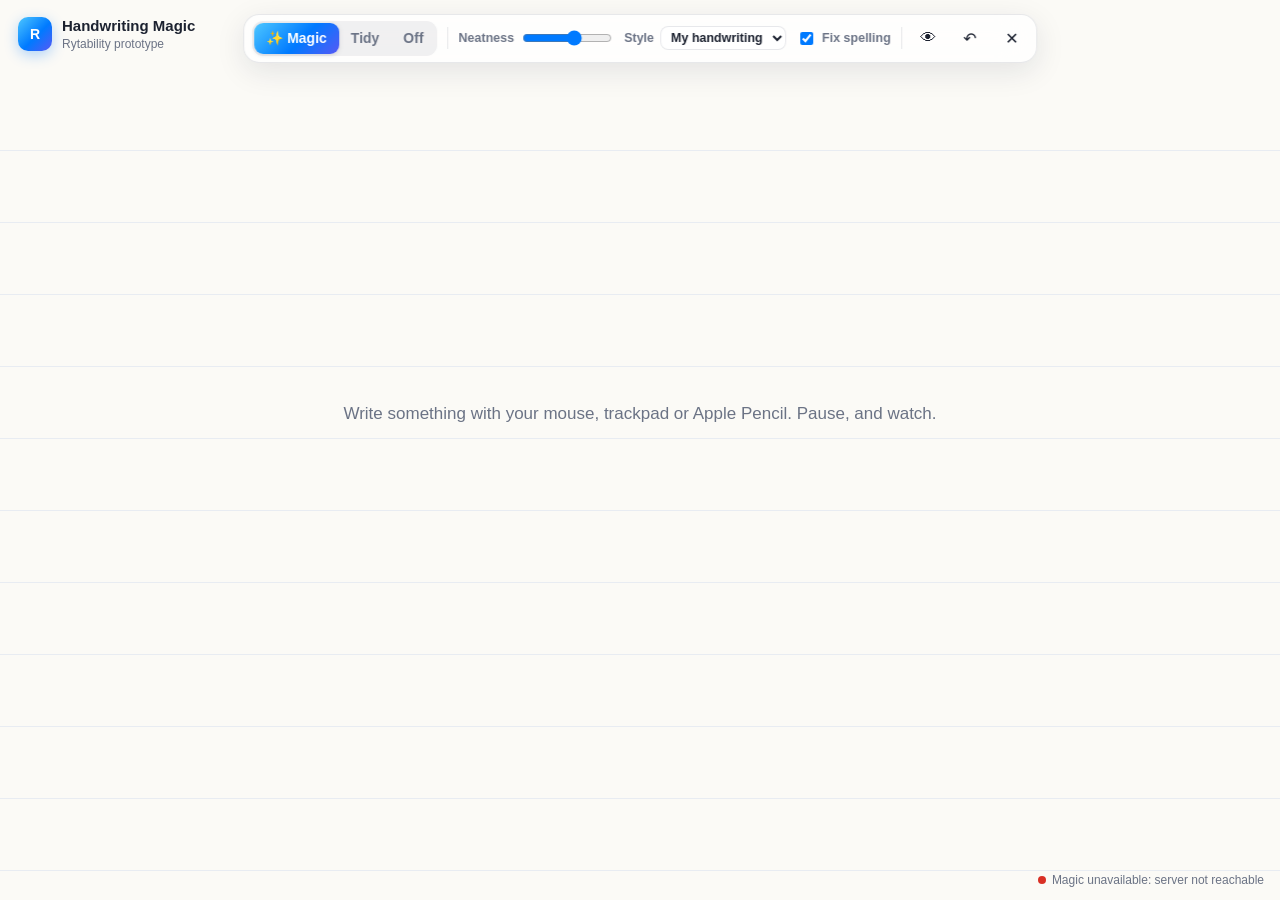
==== web/index.html @ d0c5c0af "Add handwriting-fixing proof of concept for Rytability A local web demo: write with a mouse, trackpa" ====
<!doctype html>
<html lang="en">
<head>
  <meta charset="utf-8">
  <meta name="viewport" content="width=device-width, initial-scale=1, maximum-scale=1, user-scalable=no">
  <meta name="apple-mobile-web-app-capable" content="yes">
  <title>Rytability Handwriting Magic</title>
  <link rel="icon" href="data:image/svg+xml,%3Csvg xmlns='http://www.w3.org/2000/svg' viewBox='0 0 32 32'%3E%3Crect width='32' height='32' rx='8' fill='%23007aff'/%3E%3Ctext x='16' y='23' font-size='18' text-anchor='middle' fill='white' font-family='sans-serif' font-weight='bold'%3ER%3C/text%3E%3C/svg%3E">
  <link rel="stylesheet" href="css/style.css">
</head>
<body>
  <canvas id="paper"></canvas>

  <header class="brand">
    <div class="logo">R</div>
    <div>
      <div class="title">Handwriting Magic</div>
      <div class="subtitle">Rytability prototype</div>
    </div>
  </header>

  <nav class="toolbar" id="toolbar">
    <div class="seg" id="mode" role="radiogroup" aria-label="Mode">
      <button data-mode="magic" class="on" title="Read it, fix spelling, rewrite it neatly in your handwriting">✨ Magic</button>
      <button data-mode="tidy" title="Keep your exact letters, just straighten and even them out">Tidy</button>
      <button data-mode="off" title="Plain ink, no fixing">Off</button>
    </div>
    <div class="sep"></div>
    <label class="ctl" title="How neat the rewrite should be">
      <span>Neatness</span>
      <input type="range" id="neatness" min="0" max="100" value="60">
    </label>
    <label class="ctl" id="styleCtl" title="Whose handwriting to rewrite in">
      <span>Style</span>
      <select id="style">
        <option value="mine" selected>My handwriting</option>
      </select>
    </label>
    <label class="ctl toggle" id="spellCtl" title="Fix spelling while rewriting">
      <input type="checkbox" id="spelling" checked>
      <span>Fix spelling</span>
    </label>
    <div class="sep"></div>
    <button class="icon" id="compare" title="Hold to see what you actually wrote (or hold Space)">👁</button>
    <button class="icon" id="undo" title="Undo (⌘Z)">↶</button>
    <button class="icon" id="clear" title="Clear the page">✕</button>
  </nav>

  <div class="hint" id="hint">Write something with your mouse, trackpad or Apple Pencil. Pause, and watch.</div>

  <aside class="transcript" id="transcript" aria-live="polite"></aside>

  <footer class="status" id="status"><span class="dot"></span><span id="statusText">Connecting…</span></footer>

  <script type="module" src="js/app.js"></script>
</body>
</html>
---- web/css/style.css ----
:root {
  --paper: #fbfaf6;
  --rule: rgba(60, 110, 200, 0.10);
  --margin: rgba(230, 90, 90, 0.18);
  --ink: #1c2230;
  --glass: rgba(255, 255, 255, 0.78);
  --line: rgba(20, 30, 60, 0.10);
  --text: #1c2230;
  --muted: #6b7385;
  /* Rytability "Improve" blue gradient */
  --imp-a: #4dc7ff;
  --imp-b: #007aff;
  --imp-c: #5759f5;
  --good: #1a9e5a;
}

* { box-sizing: border-box; }
html, body { margin: 0; height: 100%; overflow: hidden; background: var(--paper); color: var(--text);
  font: 14px/1.35 -apple-system, BlinkMacSystemFont, "SF Pro Text", "Segoe UI", Roboto, sans-serif;
  -webkit-user-select: none; user-select: none; -webkit-touch-callout: none; }

#paper { position: fixed; inset: 0; width: 100vw; height: 100vh; touch-action: none; cursor: crosshair; }

.brand { position: fixed; top: 16px; left: 18px; display: flex; gap: 10px; align-items: center; pointer-events: none; }
.logo { width: 34px; height: 34px; border-radius: 10px; display: grid; place-items: center; color: white; font-weight: 800;
  background: linear-gradient(135deg, var(--imp-a), var(--imp-b) 55%, var(--imp-c)); box-shadow: 0 4px 14px rgba(0, 122, 255, .3); }
.title { font-weight: 700; font-size: 15px; }
.subtitle { color: var(--muted); font-size: 12px; }

.toolbar { position: fixed; top: 14px; left: 50%; transform: translateX(-50%); display: flex; align-items: center; gap: 10px;
  padding: 6px 8px; border-radius: 16px; background: var(--glass); border: 1px solid var(--line);
  backdrop-filter: blur(18px) saturate(1.4); -webkit-backdrop-filter: blur(18px) saturate(1.4);
  box-shadow: 0 8px 30px rgba(20, 30, 60, .10); white-space: nowrap; }
.seg { display: flex; background: rgba(20, 30, 60, .06); border-radius: 11px; padding: 2px; }
.seg button { border: 0; background: transparent; padding: 6px 12px; border-radius: 9px; font: inherit; font-weight: 600; color: var(--muted); cursor: pointer; }
.seg button.on { background: white; color: var(--text); box-shadow: 0 1px 4px rgba(20, 30, 60, .15); }
.seg button[data-mode="magic"].on { color: white; background: linear-gradient(135deg, var(--imp-a), var(--imp-b) 55%, var(--imp-c)); }
.sep { width: 1px; height: 22px; background: var(--line); }
.ctl { display: flex; align-items: center; gap: 6px; color: var(--muted); font-size: 12.5px; font-weight: 600; }
.ctl input[type=range] { width: 90px; accent-color: var(--imp-b); }
.ctl select { font: inherit; font-weight: 600; color: var(--text); border: 1px solid var(--line); border-radius: 8px; padding: 3px 6px; background: white; }
.ctl.toggle input { accent-color: var(--imp-b); }
.ctl.disabled { opacity: .35; pointer-events: none; }
button.icon { border: 0; background: transparent; width: 32px; height: 32px; border-radius: 9px; font-size: 16px; cursor: pointer; color: var(--text); }
button.icon:hover, button.icon.active { background: rgba(20, 30, 60, .07); }

.hint { position: fixed; top: 46%; left: 50%; transform: translate(-50%, -50%); color: var(--muted); font-size: 17px;
  pointer-events: none; transition: opacity .6s; text-align: center; max-width: 80vw; }
.hint.gone { opacity: 0; }

.transcript { position: fixed; left: 50%; bottom: 44px; transform: translateX(-50%); display: flex; flex-direction: column; gap: 6px;
  align-items: center; pointer-events: none; max-width: min(900px, 92vw); }
.card { background: var(--glass); border: 1px solid var(--line); border-radius: 14px; padding: 8px 14px;
  backdrop-filter: blur(18px); -webkit-backdrop-filter: blur(18px); box-shadow: 0 6px 22px rgba(20, 30, 60, .10);
  animation: rise .45s cubic-bezier(.2, .9, .3, 1.2) both; font-size: 14.5px; }
.card.fade { animation: sink .6s ease both; }
.card .label { font-size: 11px; font-weight: 700; letter-spacing: .04em; text-transform: uppercase; color: var(--muted); margin-right: 6px; }
.card del { color: #c0392b; text-decoration-thickness: 2px; opacity: .8; }
.card ins { text-decoration: none; font-weight: 700; background: linear-gradient(135deg, var(--imp-a), var(--imp-c)); -webkit-background-clip: text; background-clip: text; color: transparent; }
.card .ok { color: var(--good); font-weight: 700; }
.card.err { color: #b3261e; }
@keyframes rise { from { opacity: 0; transform: translateY(12px) scale(.97); } to { opacity: 1; transform: none; } }
@keyframes sink { to { opacity: 0; transform: translateY(8px); } }

.status { position: fixed; right: 16px; bottom: 12px; font-size: 12px; color: var(--muted); display: flex; align-items: center; gap: 6px; }
.status .dot { width: 8px; height: 8px; border-radius: 50%; background: #d9a400; }
.status.ready .dot { background: var(--good); }
.status.error .dot { background: #d93025; }

@media (max-width: 1100px) {
  .brand { display: none; }
  .ctl span { display: none; }
}
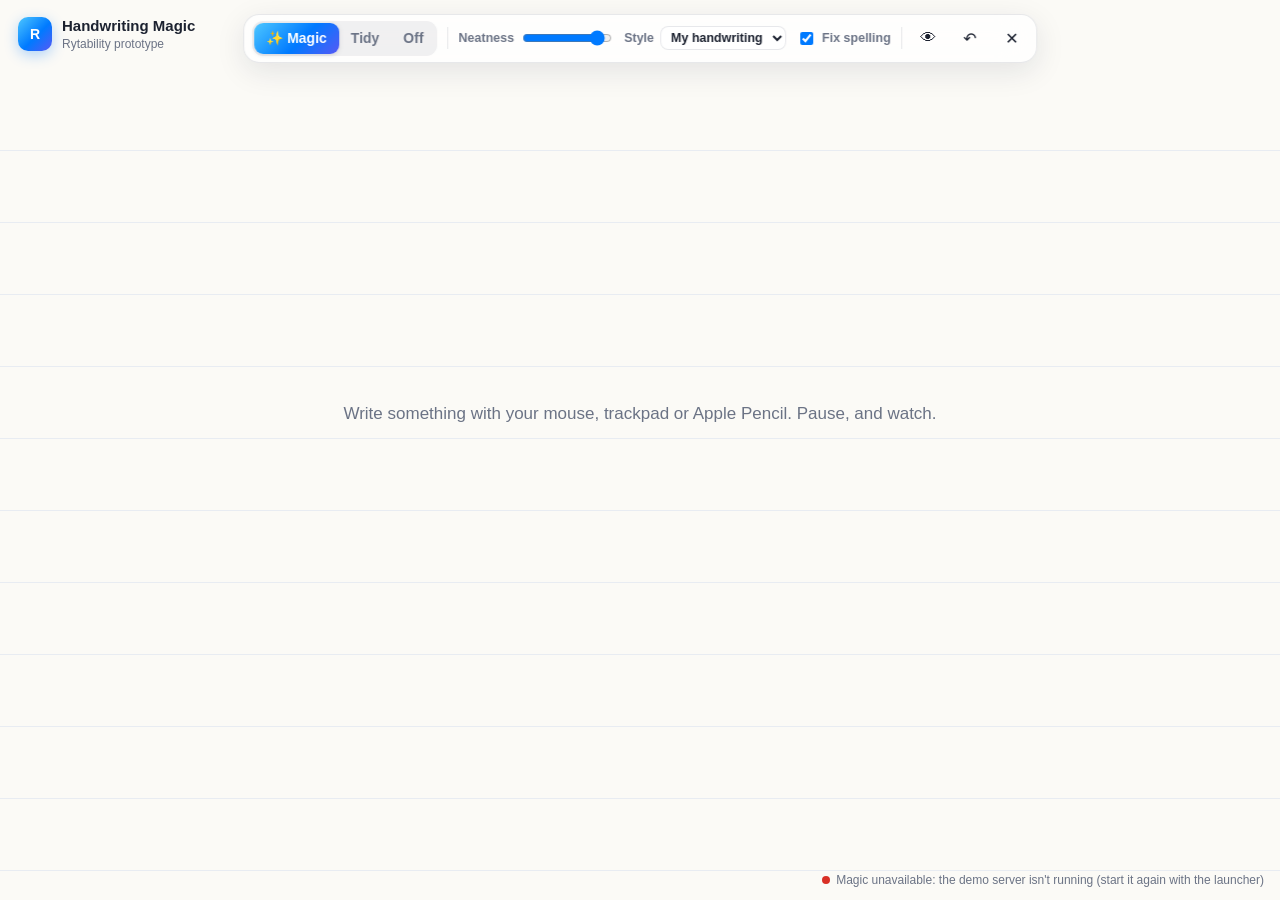
==== commit 1b3293c2: "Default to neatness 90 and 8 candidates; keep the rewrite's size - Neatness 90 (was 60): higher bias" ====
--- a/web/index.html
+++ b/web/index.html
@@ -28,7 +28,7 @@
     <div class="sep"></div>
     <label class="ctl" title="How neat the rewrite should be">
       <span>Neatness</span>
-      <input type="range" id="neatness" min="0" max="100" value="60">
+      <input type="range" id="neatness" min="0" max="100" value="90">
     </label>
     <label class="ctl" id="styleCtl" title="Whose handwriting to rewrite in">
       <span>Style</span>
--- a/web/css/style.css
+++ b/web/css/style.css
@@ -58,6 +58,7 @@
 .card del { color: #c0392b; text-decoration-thickness: 2px; opacity: .8; }
 .card ins { text-decoration: none; font-weight: 700; background: linear-gradient(135deg, var(--imp-a), var(--imp-c)); -webkit-background-clip: text; background-clip: text; color: transparent; }
 .card .ok { color: var(--good); font-weight: 700; }
+.card .note { color: var(--muted); font-size: 12.5px; margin-top: 2px; }
 .card.err { color: #b3261e; }
 @keyframes rise { from { opacity: 0; transform: translateY(12px) scale(.97); } to { opacity: 1; transform: none; } }
 @keyframes sink { to { opacity: 0; transform: translateY(8px); } }
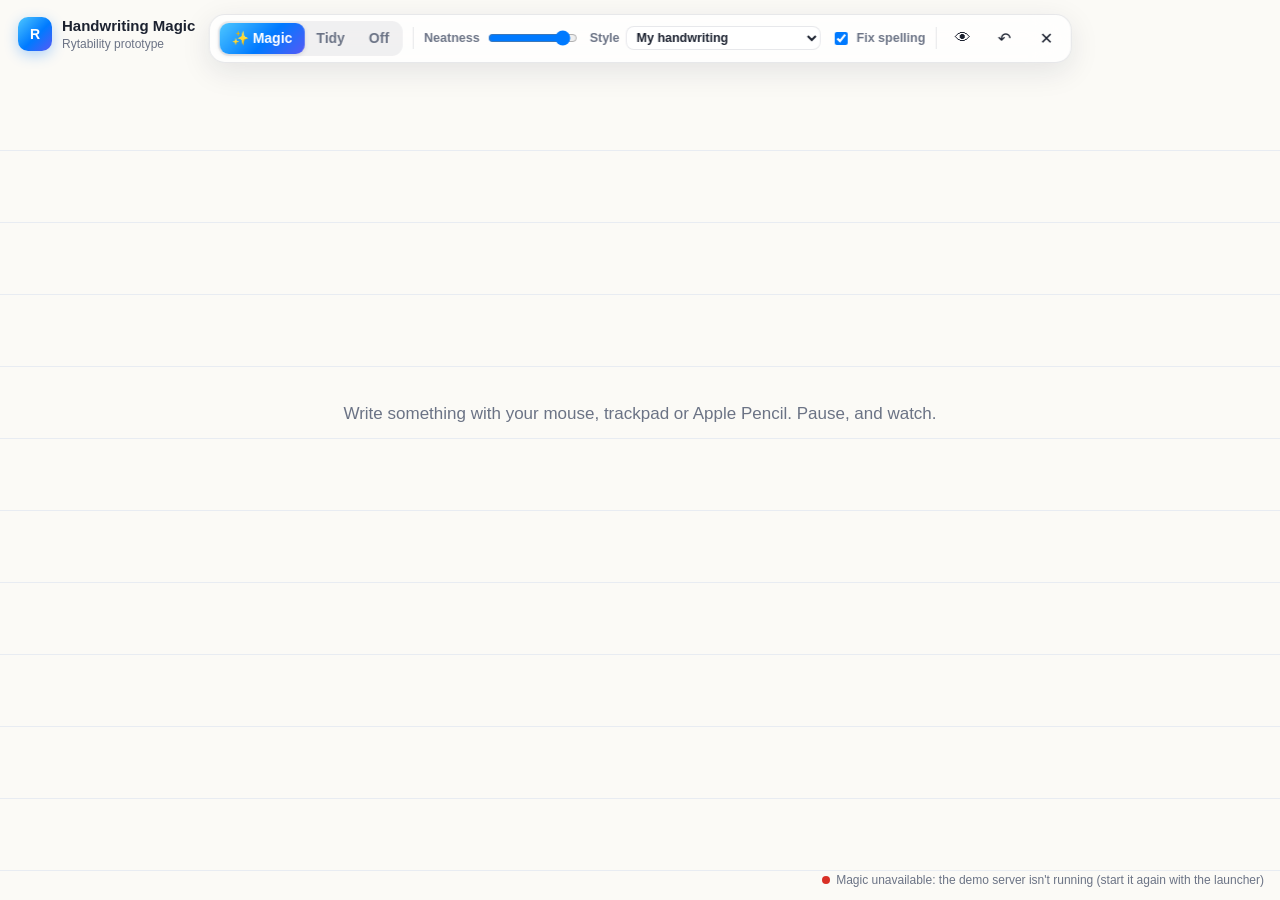
==== commit 6a182a07: "Fit the page to phones and touchscreens; point to the iOS app The toolbar wraps onto two rows on nar" ====
--- a/web/index.html
+++ b/web/index.html
@@ -2,7 +2,7 @@
 <html lang="en">
 <head>
   <meta charset="utf-8">
-  <meta name="viewport" content="width=device-width, initial-scale=1, maximum-scale=1, user-scalable=no">
+  <meta name="viewport" content="width=device-width, initial-scale=1, maximum-scale=1, user-scalable=no, viewport-fit=cover">
   <meta name="apple-mobile-web-app-capable" content="yes">
   <title>Rytability Handwriting Magic</title>
   <link rel="icon" href="data:image/svg+xml,%3Csvg xmlns='http://www.w3.org/2000/svg' viewBox='0 0 32 32'%3E%3Crect width='32' height='32' rx='8' fill='%23007aff'/%3E%3Ctext x='16' y='23' font-size='18' text-anchor='middle' fill='white' font-family='sans-serif' font-weight='bold'%3ER%3C/text%3E%3C/svg%3E">
--- a/web/css/style.css
+++ b/web/css/style.css
@@ -21,13 +21,13 @@
 
 #paper { position: fixed; inset: 0; width: 100vw; height: 100vh; touch-action: none; cursor: crosshair; }
 
-.brand { position: fixed; top: 16px; left: 18px; display: flex; gap: 10px; align-items: center; pointer-events: none; }
+.brand { position: fixed; top: calc(16px + env(safe-area-inset-top)); left: calc(18px + env(safe-area-inset-left)); display: flex; gap: 10px; align-items: center; pointer-events: none; }
 .logo { width: 34px; height: 34px; border-radius: 10px; display: grid; place-items: center; color: white; font-weight: 800;
   background: linear-gradient(135deg, var(--imp-a), var(--imp-b) 55%, var(--imp-c)); box-shadow: 0 4px 14px rgba(0, 122, 255, .3); }
 .title { font-weight: 700; font-size: 15px; }
 .subtitle { color: var(--muted); font-size: 12px; }
 
-.toolbar { position: fixed; top: 14px; left: 50%; transform: translateX(-50%); display: flex; align-items: center; gap: 10px;
+.toolbar { position: fixed; top: calc(14px + env(safe-area-inset-top)); left: 50%; transform: translateX(-50%); display: flex; align-items: center; gap: 10px;
   padding: 6px 8px; border-radius: 16px; background: var(--glass); border: 1px solid var(--line);
   backdrop-filter: blur(18px) saturate(1.4); -webkit-backdrop-filter: blur(18px) saturate(1.4);
   box-shadow: 0 8px 30px rgba(20, 30, 60, .10); white-space: nowrap; }
@@ -48,7 +48,7 @@
   pointer-events: none; transition: opacity .6s; text-align: center; max-width: 80vw; }
 .hint.gone { opacity: 0; }
 
-.transcript { position: fixed; left: 50%; bottom: 44px; transform: translateX(-50%); display: flex; flex-direction: column; gap: 6px;
+.transcript { position: fixed; left: 50%; bottom: calc(44px + env(safe-area-inset-bottom)); transform: translateX(-50%); display: flex; flex-direction: column; gap: 6px;
   align-items: center; pointer-events: none; max-width: min(900px, 92vw); }
 .card { background: var(--glass); border: 1px solid var(--line); border-radius: 14px; padding: 8px 14px;
   backdrop-filter: blur(18px); -webkit-backdrop-filter: blur(18px); box-shadow: 0 6px 22px rgba(20, 30, 60, .10);
@@ -63,7 +63,7 @@
 @keyframes rise { from { opacity: 0; transform: translateY(12px) scale(.97); } to { opacity: 1; transform: none; } }
 @keyframes sink { to { opacity: 0; transform: translateY(8px); } }
 
-.status { position: fixed; right: 16px; bottom: 12px; font-size: 12px; color: var(--muted); display: flex; align-items: center; gap: 6px; }
+.status { position: fixed; right: calc(16px + env(safe-area-inset-right)); bottom: calc(12px + env(safe-area-inset-bottom)); font-size: 12px; color: var(--muted); display: flex; align-items: center; gap: 6px; }
 .status .dot { width: 8px; height: 8px; border-radius: 50%; background: #d9a400; }
 .status.ready .dot { background: var(--good); }
 .status.error .dot { background: #d93025; }
@@ -72,3 +72,13 @@
   .brand { display: none; }
   .ctl span { display: none; }
 }
+
+/* phones: the toolbar wraps onto two rows and the buttons get finger-sized */
+@media (max-width: 720px) {
+  .toolbar { flex-wrap: wrap; justify-content: center; row-gap: 6px; width: calc(100vw - 16px); max-width: 480px; }
+  .sep { display: none; }
+  .ctl input[type=range] { width: 80px; }
+  .ctl select { max-width: 150px; }
+  button.icon { width: 38px; height: 38px; }
+  .status { left: calc(16px + env(safe-area-inset-left)); justify-content: flex-end; text-align: right; }
+}
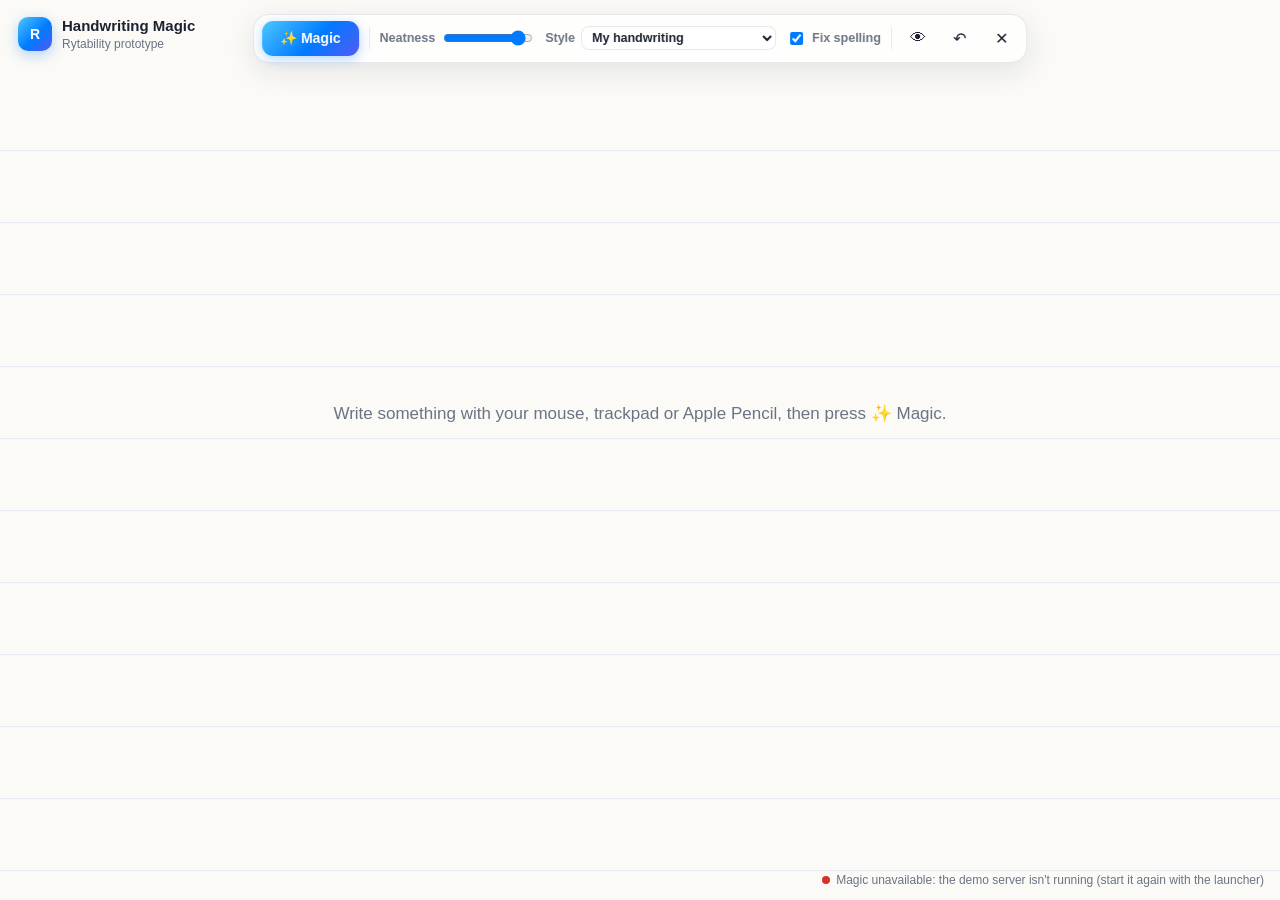
==== commit 67305421: "Make Magic a button; drop Tidy and Off The rewrite ran after a 1.1 s pause, which on a touchscreen f" ====
--- a/web/index.html
+++ b/web/index.html
@@ -20,11 +20,7 @@
   </header>
 
   <nav class="toolbar" id="toolbar">
-    <div class="seg" id="mode" role="radiogroup" aria-label="Mode">
-      <button data-mode="magic" class="on" title="Read it, fix spelling, rewrite it neatly in your handwriting">✨ Magic</button>
-      <button data-mode="tidy" title="Keep your exact letters, just straighten and even them out">Tidy</button>
-      <button data-mode="off" title="Plain ink, no fixing">Off</button>
-    </div>
+    <button class="magic" id="magic" title="Read everything on the page, fix the spelling, and rewrite it neatly in your handwriting (or press Enter)">✨ Magic</button>
     <div class="sep"></div>
     <label class="ctl" title="How neat the rewrite should be">
       <span>Neatness</span>
@@ -46,7 +42,7 @@
     <button class="icon" id="clear" title="Clear the page">✕</button>
   </nav>
 
-  <div class="hint" id="hint">Write something with your mouse, trackpad or Apple Pencil. Pause, and watch.</div>
+  <div class="hint" id="hint">Write something with your mouse, trackpad or Apple Pencil, then press ✨ Magic.</div>
 
   <aside class="transcript" id="transcript" aria-live="polite"></aside>
 
--- a/web/css/style.css
+++ b/web/css/style.css
@@ -31,16 +31,18 @@
   padding: 6px 8px; border-radius: 16px; background: var(--glass); border: 1px solid var(--line);
   backdrop-filter: blur(18px) saturate(1.4); -webkit-backdrop-filter: blur(18px) saturate(1.4);
   box-shadow: 0 8px 30px rgba(20, 30, 60, .10); white-space: nowrap; }
-.seg { display: flex; background: rgba(20, 30, 60, .06); border-radius: 11px; padding: 2px; }
-.seg button { border: 0; background: transparent; padding: 6px 12px; border-radius: 9px; font: inherit; font-weight: 600; color: var(--muted); cursor: pointer; }
-.seg button.on { background: white; color: var(--text); box-shadow: 0 1px 4px rgba(20, 30, 60, .15); }
-.seg button[data-mode="magic"].on { color: white; background: linear-gradient(135deg, var(--imp-a), var(--imp-b) 55%, var(--imp-c)); }
+button.magic { border: 0; padding: 8px 18px; border-radius: 11px; font: inherit; font-weight: 700; color: white; cursor: pointer;
+  background: linear-gradient(135deg, var(--imp-a), var(--imp-b) 55%, var(--imp-c)); box-shadow: 0 3px 12px rgba(0, 122, 255, .3);
+  transition: transform .12s, opacity .2s; }
+button.magic:active { transform: scale(.95); }
+button.magic.busy { background: linear-gradient(110deg, var(--imp-b) 30%, var(--imp-a) 50%, var(--imp-b) 70%) 0 0 / 300% 100%;
+  animation: working 1.2s linear infinite; }
+@keyframes working { to { background-position: -150% 0; } }
 .sep { width: 1px; height: 22px; background: var(--line); }
 .ctl { display: flex; align-items: center; gap: 6px; color: var(--muted); font-size: 12.5px; font-weight: 600; }
 .ctl input[type=range] { width: 90px; accent-color: var(--imp-b); }
 .ctl select { font: inherit; font-weight: 600; color: var(--text); border: 1px solid var(--line); border-radius: 8px; padding: 3px 6px; background: white; }
 .ctl.toggle input { accent-color: var(--imp-b); }
-.ctl.disabled { opacity: .35; pointer-events: none; }
 button.icon { border: 0; background: transparent; width: 32px; height: 32px; border-radius: 9px; font-size: 16px; cursor: pointer; color: var(--text); }
 button.icon:hover, button.icon.active { background: rgba(20, 30, 60, .07); }
 
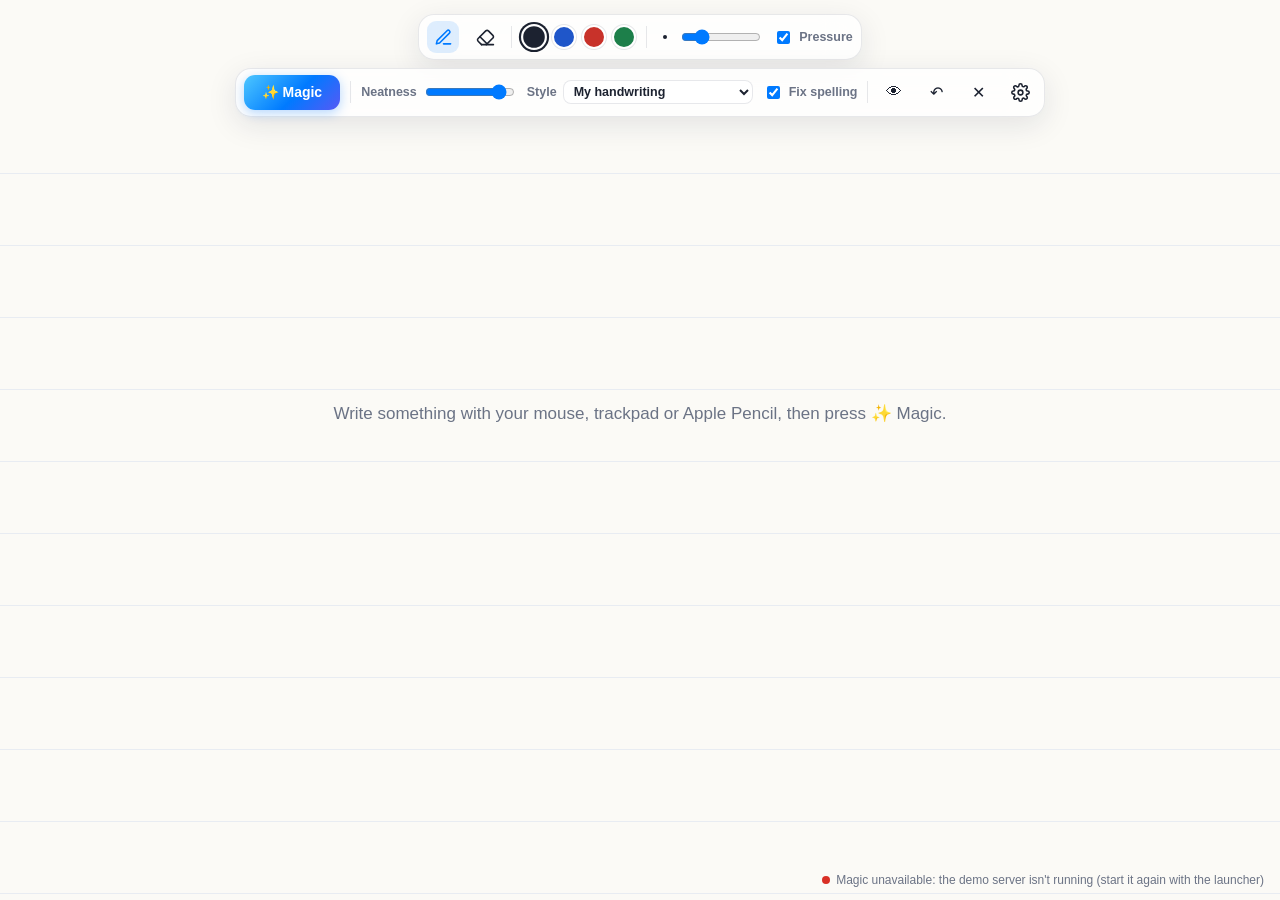
==== commit 95269b6c: "Make the Pencil reliable, add pen tools, read passages together - Pencil: cancel WebKit's touch gest" ====
--- a/web/index.html
+++ b/web/index.html
@@ -19,28 +19,64 @@
     </div>
   </header>
 
-  <nav class="toolbar" id="toolbar">
-    <button class="magic" id="magic" title="Read everything on the page, fix the spelling, and rewrite it neatly in your handwriting (or press Enter)">✨ Magic</button>
-    <div class="sep"></div>
-    <label class="ctl" title="How neat the rewrite should be">
-      <span>Neatness</span>
-      <input type="range" id="neatness" min="0" max="100" value="90">
-    </label>
-    <label class="ctl" id="styleCtl" title="Whose handwriting to rewrite in">
-      <span>Style</span>
-      <select id="style">
-        <option value="mine" selected>My handwriting</option>
-      </select>
-    </label>
-    <label class="ctl toggle" id="spellCtl" title="Fix spelling while rewriting">
-      <input type="checkbox" id="spelling" checked>
-      <span>Fix spelling</span>
-    </label>
-    <div class="sep"></div>
-    <button class="icon" id="compare" title="Hold to see what you actually wrote (or hold Space)">👁</button>
-    <button class="icon" id="undo" title="Undo (⌘Z)">↶</button>
-    <button class="icon" id="clear" title="Clear the page">✕</button>
-  </nav>
+  <div class="topbar" id="topbar">
+    <nav class="toolbar" id="penbar" aria-label="Pen">
+      <button class="icon tool" id="toolPen" title="Pen (P)" aria-label="Pen">
+        <svg viewBox="0 0 24 24"><path d="M12 20h9"/><path d="M16.5 3.5a2.1 2.1 0 0 1 3 3L7 19l-4 1 1-4Z"/></svg>
+      </button>
+      <button class="icon tool" id="toolEraser" title="Eraser: wipes whole strokes (E)" aria-label="Eraser">
+        <svg viewBox="0 0 24 24"><path d="m7 21-4.3-4.3c-1-1-1-2.5 0-3.4l9.6-9.6c1-1 2.5-1 3.4 0l5.6 5.6c1 1 1 2.5 0 3.4L13 21"/><path d="M22 21H7"/><path d="m5 11 9 9"/></svg>
+      </button>
+      <div class="sep"></div>
+      <div class="swatches" id="colors"></div>
+      <div class="sep"></div>
+      <label class="ctl" title="Line thickness">
+        <i class="sizebox"><i class="sizedot" id="sizeDot"></i></i>
+        <input type="range" id="size" min="0.5" max="3" step="0.25" value="1" aria-label="Line thickness">
+      </label>
+      <label class="ctl toggle" title="Apple Pencil: press harder for a thicker line">
+        <input type="checkbox" id="pressure" checked>
+        <span class="keep">Pressure</span>
+      </label>
+    </nav>
+    <nav class="toolbar" id="toolbar">
+      <button class="magic" id="magic" title="Read everything on the page, fix the spelling, and rewrite it neatly in your handwriting (or press Enter)">✨ Magic</button>
+      <div class="sep"></div>
+      <label class="ctl" title="How neat the rewrite should be">
+        <span>Neatness</span>
+        <input type="range" id="neatness" min="0" max="100" value="90">
+      </label>
+      <label class="ctl" id="styleCtl" title="Whose handwriting to rewrite in">
+        <span>Style</span>
+        <select id="style">
+          <option value="mine" selected>My handwriting</option>
+        </select>
+      </label>
+      <label class="ctl toggle" id="spellCtl" title="Fix spelling while rewriting">
+        <input type="checkbox" id="spelling" checked>
+        <span>Fix spelling</span>
+      </label>
+      <div class="sep"></div>
+      <button class="icon" id="compare" title="Hold to see what you actually wrote (or hold Space)">👁</button>
+      <button class="icon" id="undo" title="Undo (⌘Z)">↶</button>
+      <button class="icon" id="clear" title="Clear the page">✕</button>
+      <button class="icon" id="settingsBtn" title="Settings: which models Magic uses" aria-label="Settings">
+        <svg viewBox="0 0 24 24"><circle cx="12" cy="12" r="3"/><path d="M19.4 15a1.7 1.7 0 0 0 .3 1.8l.1.1a2 2 0 1 1-2.8 2.8l-.1-.1a1.7 1.7 0 0 0-1.8-.3 1.7 1.7 0 0 0-1 1.5V21a2 2 0 1 1-4 0v-.1a1.7 1.7 0 0 0-1.1-1.5 1.7 1.7 0 0 0-1.8.3l-.1.1a2 2 0 1 1-2.8-2.8l.1-.1a1.7 1.7 0 0 0 .3-1.8 1.7 1.7 0 0 0-1.5-1H3a2 2 0 1 1 0-4h.1a1.7 1.7 0 0 0 1.5-1.1 1.7 1.7 0 0 0-.3-1.8l-.1-.1a2 2 0 1 1 2.8-2.8l.1.1a1.7 1.7 0 0 0 1.8.3H9a1.7 1.7 0 0 0 1-1.5V3a2 2 0 1 1 4 0v.1a1.7 1.7 0 0 0 1 1.5 1.7 1.7 0 0 0 1.8-.3l.1-.1a2 2 0 1 1 2.8 2.8l-.1.1a1.7 1.7 0 0 0-.3 1.8V9a1.7 1.7 0 0 0 1.5 1H21a2 2 0 1 1 0 4h-.1a1.7 1.7 0 0 0-1.5 1Z"/></svg>
+      </button>
+    </nav>
+  </div>
+
+  <div class="sheet-backdrop" id="settings" hidden>
+    <section class="sheet" role="dialog" aria-modal="true" aria-labelledby="settingsTitle">
+      <header>
+        <h2 id="settingsTitle">Settings</h2>
+        <button class="icon" id="settingsClose" title="Close" aria-label="Close">✕</button>
+      </header>
+      <p class="lead">How ✨ Magic reads your writing. Together, each part covers for the others' mistakes.</p>
+      <div class="opts" id="readingOpts"></div>
+      <button class="allon" id="allOn">Turn everything on</button>
+    </section>
+  </div>
 
   <div class="hint" id="hint">Write something with your mouse, trackpad or Apple Pencil, then press ✨ Magic.</div>
 
--- a/web/css/style.css
+++ b/web/css/style.css
@@ -27,7 +27,12 @@
 .title { font-weight: 700; font-size: 15px; }
 .subtitle { color: var(--muted); font-size: 12px; }
 
-.toolbar { position: fixed; top: calc(14px + env(safe-area-inset-top)); left: 50%; transform: translateX(-50%); display: flex; align-items: center; gap: 10px;
+#paper.erasing { cursor: cell; }
+
+/* the pen tools and the magic tools: side by side when they fit, else two rows */
+.topbar { position: fixed; top: calc(14px + env(safe-area-inset-top)); left: 0; right: 0; display: flex; flex-wrap: wrap; justify-content: center;
+  gap: 8px 10px; padding: 0 8px; pointer-events: none; }
+.toolbar { pointer-events: auto; display: flex; align-items: center; gap: 10px;
   padding: 6px 8px; border-radius: 16px; background: var(--glass); border: 1px solid var(--line);
   backdrop-filter: blur(18px) saturate(1.4); -webkit-backdrop-filter: blur(18px) saturate(1.4);
   box-shadow: 0 8px 30px rgba(20, 30, 60, .10); white-space: nowrap; }
@@ -41,10 +46,61 @@
 .sep { width: 1px; height: 22px; background: var(--line); }
 .ctl { display: flex; align-items: center; gap: 6px; color: var(--muted); font-size: 12.5px; font-weight: 600; }
 .ctl input[type=range] { width: 90px; accent-color: var(--imp-b); }
-.ctl select { font: inherit; font-weight: 600; color: var(--text); border: 1px solid var(--line); border-radius: 8px; padding: 3px 6px; background: white; }
+.ctl select { font: inherit; font-weight: 600; color: var(--text); border: 1px solid var(--line); border-radius: 8px; padding: 3px 6px; background: white; max-width: 190px; }
 .ctl.toggle input { accent-color: var(--imp-b); }
 button.icon { border: 0; background: transparent; width: 32px; height: 32px; border-radius: 9px; font-size: 16px; cursor: pointer; color: var(--text); }
 button.icon:hover, button.icon.active { background: rgba(20, 30, 60, .07); }
+button.icon svg { width: 19px; height: 19px; fill: none; stroke: currentColor; stroke-width: 2; stroke-linecap: round; stroke-linejoin: round; vertical-align: middle; }
+button.tool.active { background: rgba(0, 122, 255, .13); color: var(--imp-b); }
+.swatches { display: flex; gap: 6px; }
+button.swatch { width: 24px; height: 24px; padding: 0; border-radius: 50%; border: 2px solid white; background: var(--c); cursor: pointer;
+  box-shadow: 0 0 0 1px var(--line); transition: transform .12s; }
+button.swatch.active { box-shadow: 0 0 0 2px var(--c); transform: scale(1.08); }
+.sizebox { width: 16px; height: 16px; display: grid; place-items: center; }
+.sizedot { display: block; border-radius: 50%; max-width: 16px; max-height: 16px; }
+#size { width: 80px; }
+
+/* settings sheet */
+.sheet-backdrop { position: fixed; inset: 0; z-index: 10; background: rgba(20, 30, 60, .18); display: grid; place-items: center; padding: 16px;
+  animation: fadein .2s ease both; }
+.sheet-backdrop[hidden] { display: none; }
+@keyframes fadein { from { opacity: 0; } }
+.sheet { width: min(560px, 100%); max-height: calc(100vh - 32px); overflow: auto; background: white; border: 1px solid var(--line);
+  border-radius: 20px; box-shadow: 0 20px 60px rgba(20, 30, 60, .22); padding: 18px 20px 20px; animation: rise .3s cubic-bezier(.2, .9, .3, 1.1) both;
+  -webkit-user-select: none; user-select: none; }
+.sheet header { display: flex; align-items: center; justify-content: space-between; }
+.sheet h2 { margin: 0; font-size: 20px; }
+.sheet .lead { color: var(--muted); margin: 6px 0 14px; }
+.opt { display: flex; gap: 14px; align-items: flex-start; padding: 12px 0; border-top: 1px solid var(--line); cursor: pointer; }
+.opt.sub { padding-left: 26px; }
+.opt.off { opacity: .5; cursor: default; }
+.opt .txt { flex: 1; }
+.opt .name { font-weight: 700; font-size: 15px; }
+.opt .desc { color: var(--muted); font-size: 13px; margin-top: 2px; }
+.opt .state { font-size: 12px; font-weight: 600; margin-top: 4px; }
+.opt .state.ok { color: var(--good); }
+.opt .state.no { color: #b3261e; }
+.opt .state::before { content: "●"; margin-right: 5px; font-size: 9px; vertical-align: 2px; }
+.switch { appearance: none; -webkit-appearance: none; flex: none; width: 50px; height: 30px; border-radius: 15px; background: #d6d9e0; position: relative;
+  cursor: pointer; transition: background .2s; margin: 2px 0 0; }
+.switch::after { content: ""; position: absolute; top: 2px; left: 2px; width: 26px; height: 26px; border-radius: 50%; background: white;
+  box-shadow: 0 2px 5px rgba(0, 0, 0, .2); transition: transform .2s; }
+.switch:checked { background: var(--good); }
+.switch:checked::after { transform: translateX(20px); }
+.switch:disabled { cursor: default; }
+button.allon { width: 100%; margin-top: 8px; border: 0; padding: 12px; border-radius: 12px; font: inherit; font-weight: 700; color: white; cursor: pointer;
+  background: linear-gradient(135deg, var(--imp-a), var(--imp-b) 55%, var(--imp-c)); }
+
+/* Magic at work: a band of colour sweeps over the ink (see startShimmer). Only
+   opacity and transform animate, so the compositor runs it without the page. */
+.shimmer { position: fixed; pointer-events: none; overflow: hidden; opacity: 0; transition: opacity .25s;
+  -webkit-mask-size: 100% 100%; mask-size: 100% 100%; -webkit-mask-repeat: no-repeat; mask-repeat: no-repeat;
+  background: rgba(0, 122, 255, .16); will-change: opacity; }
+.shimmer.on { opacity: 1; }
+.shimmer i { position: absolute; top: 0; bottom: 0; left: 0; width: 300%; will-change: transform;
+  background: linear-gradient(90deg, transparent 33.3%, var(--imp-a) 44%, var(--imp-b) 50%, var(--imp-c) 57%, transparent 66.7%);
+  animation: sweep .9s linear infinite; }
+@keyframes sweep { from { transform: translateX(-66.667%); } to { transform: translateX(0); } }
 
 .hint { position: fixed; top: 46%; left: 50%; transform: translate(-50%, -50%); color: var(--muted); font-size: 17px;
   pointer-events: none; transition: opacity .6s; text-align: center; max-width: 80vw; }
@@ -70,14 +126,20 @@
 .status.ready .dot { background: var(--good); }
 .status.error .dot { background: #d93025; }
 
-@media (max-width: 1100px) {
-  .brand { display: none; }
-  .ctl span { display: none; }
+@media (max-width: 1500px) { .brand { display: none; } }
+@media (max-width: 860px) { .ctl span:not(.keep) { display: none; } }
+
+/* fingers and Pencils: bigger targets */
+@media (pointer: coarse) {
+  button.icon { width: 40px; height: 40px; }
+  button.swatch { width: 30px; height: 30px; }
+  .swatches { gap: 8px; }
 }
 
 /* phones: the toolbar wraps onto two rows and the buttons get finger-sized */
 @media (max-width: 720px) {
-  .toolbar { flex-wrap: wrap; justify-content: center; row-gap: 6px; width: calc(100vw - 16px); max-width: 480px; }
+  .toolbar { flex-wrap: wrap; justify-content: center; row-gap: 6px; width: 100%; max-width: 480px; }
+  .topbar { gap: 6px; }
   .sep { display: none; }
   .ctl input[type=range] { width: 80px; }
   .ctl select { max-width: 150px; }
